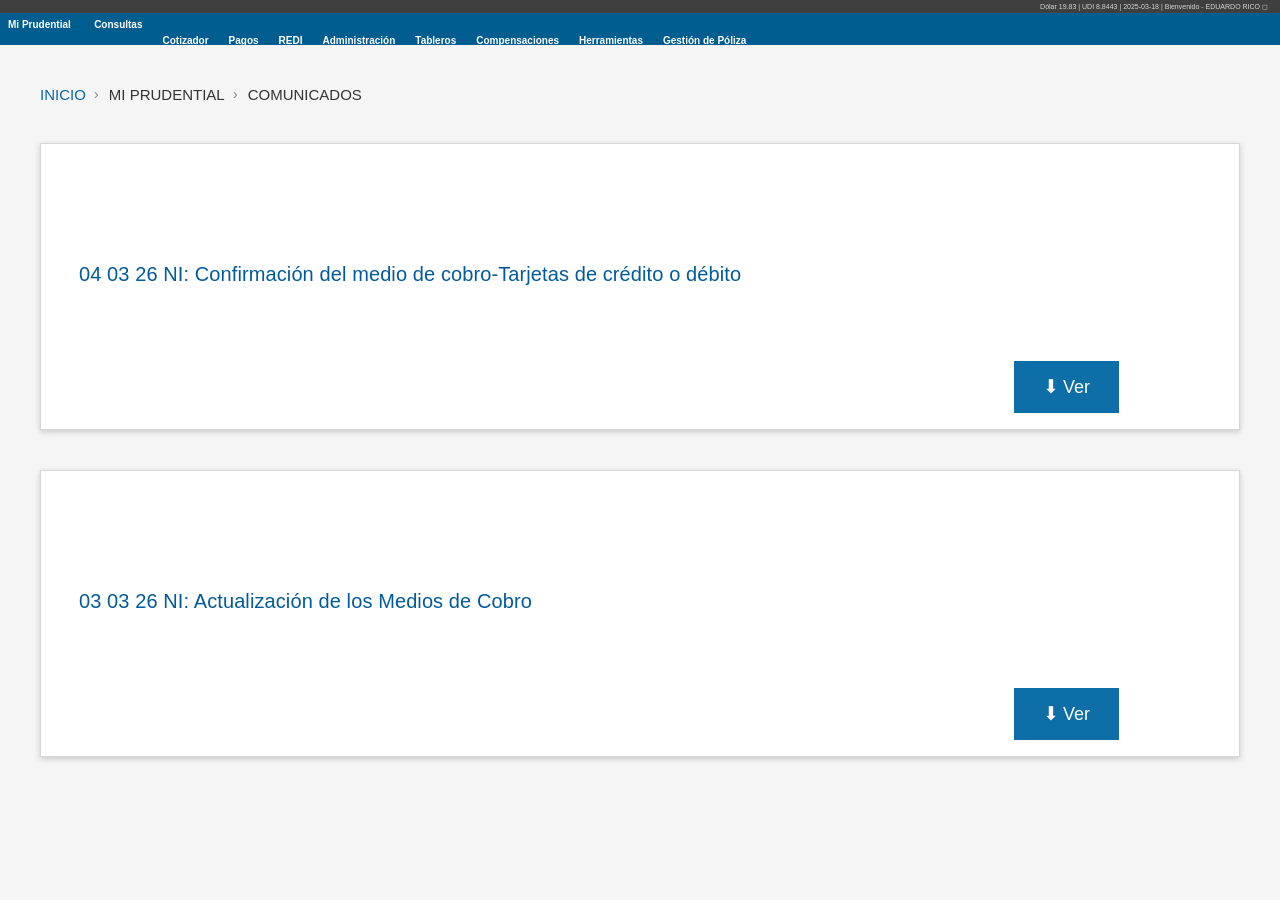
==== comunicados.html @ 7da33858 "Resolve relative URLS" ====
<!DOCTYPE html>
<html lang="es">
<head>
  <meta charset="UTF-8" />
  <meta name="viewport" content="width=device-width, initial-scale=1.0" />
  <link data-testid="favicon" id="favicon" rel="icon" href="https://pbs.twimg.com/profile_images/1348997011517927425/KHp1BMdw_400x400.jpg">
  <title>Comunicados - Prudential</title>
  <link rel="stylesheet" href="./components/navbar.css" />
  <style>
    :root {
      --page-bg: #f5f5f5;
      --crumb-blue: #0c67a6;
      --text-dark: #18344a;
      --card-border: #d8d8d8;
      --card-shadow: 0 2px 6px rgba(0, 0, 0, 0.18);
      --btn-blue: #0d6ea8;
    }

    * {
      box-sizing: border-box;
    }

    html,
    body {
      margin: 0;
      padding: 0;
      width: 100%;
      min-height: 100%;
      font-family: Arial, Helvetica, sans-serif;
      background: #fff;
    }

    body {
      min-height: 100vh;
      overflow-x: hidden;
      color: var(--text-dark);
    }

    .page {
      min-height: 100vh;
      background: var(--page-bg);
    }

    .content {
      width: 100%;
      padding: 41px 77px 40px 71px;
    }

    .breadcrumb {
      margin: 0 0 39px;
      font-size: 15px;
      line-height: 1.2;
      color: #333;
      text-transform: uppercase;
      letter-spacing: 0;
    }

    .breadcrumb a,
    .breadcrumb span {
      text-decoration: none;
      color: #333;
    }

    .breadcrumb a:first-child {
      color: var(--crumb-blue);
    }

    .breadcrumb .sep {
      display: inline-block;
      margin: 0 10px 0 8px;
      color: #8a8a8a;
      transform: translateY(-1px);
    }

    .cards {
      display: flex;
      flex-direction: column;
      gap: 40px;
    }

    .notice-card {
      position: relative;
      min-height: 287px;
      background: #fff;
      border: 1px solid var(--card-border);
      box-shadow: var(--card-shadow);
      padding: 118px 38px 34px 38px;
    }

    .notice-title {
      margin: 0;
      font-size: 20px;
      line-height: 1.25;
      font-weight: 400;
      color: #005b9a;
      letter-spacing: 0.1px;
      max-width: 1100px;
    }

    .notice-action {
      position: absolute;
      right: 235px;
      bottom: 16px;
      width: 105px;
      height: 52px;
      border: none;
      background: var(--btn-blue);
      color: #fff;
      display: inline-flex;
      align-items: center;
      justify-content: center;
      gap: 4px;
      font-size: 18px;
      font-weight: 400;
      cursor: pointer;
      text-decoration: none;
    }

    .notice-action .icon {
      font-size: 19px;
      line-height: 1;
      transform: translateY(-1px);
    }

    @media (max-width: 1400px) {
      .content {
        padding-left: 40px;
        padding-right: 40px;
      }

      .notice-action {
        right: 120px;
      }
    }

    @media (max-width: 1024px) {
      .content {
        padding: 32px 24px;
      }

      .notice-card {
        min-height: 230px;
        padding-top: 90px;
      }

      .notice-title {
        font-size: 18px;
      }

      .notice-action {
        right: 40px;
        width: 92px;
        height: 46px;
        font-size: 17px;
      }
    }

    @media (max-width: 768px) {
      .breadcrumb {
        font-size: 13px;
      }

      .notice-card {
        min-height: 210px;
        padding: 70px 20px 90px;
      }

      .notice-title {
        font-size: 17px;
      }

      .notice-action {
        right: 20px;
        bottom: 20px;
        width: 84px;
        height: 42px;
        font-size: 16px;
      }
    }
  </style>
</head>
<body data-nav="mi-prudential">
  <main class="page">
    <div id="navbar-container"></div>

    <div class="content">
      <div class="breadcrumb">
        <a href="dashboard.html">INICIO</a><span class="sep">›</span><span>MI PRUDENTIAL</span><span class="sep">›</span><span>COMUNICADOS</span>
      </div>

      <section class="cards">
        <article class="notice-card">
          <h2 class="notice-title">04 03 26 NI: Confirmación del medio de cobro-Tarjetas de crédito o débito</h2>
          <a class="notice-action" href="#">
            <span class="icon">⬇</span>
            <span>Ver</span>
          </a>
        </article>

        <article class="notice-card">
          <h2 class="notice-title">03 03 26 NI: Actualización de los Medios de Cobro</h2>
          <a class="notice-action" href="#">
            <span class="icon">⬇</span>
            <span>Ver</span>
          </a>
        </article>
      </section>
    </div>
  </main>

  <script>
    document.addEventListener("DOMContentLoaded", async () => {
      const container = document.getElementById("navbar-container");
      if (!container) return;

      try {
        const response = await fetch("./components/navbar.html");
        const html = await response.text();
        container.innerHTML = html;

        const activeItem = document.body.dataset.nav;
        if (activeItem) {
          const activeNode = container.querySelector(`.nav-item[data-nav="${activeItem}"]`);
          if (activeNode) activeNode.classList.add("active");
        }
      } catch (error) {
        console.error("Error loading navbar:", error);
      }
    });
  </script>
</body>
</html>
---- components/navbar.css ----
:root {
  --brand-blue: #005d8f;
  --nav-dark: #3f3f3f;
}

.utility-bar {
  height: 13px;
  background: var(--nav-dark);
  color: #d8d8d8;
  font-size: 7px;
  line-height: 13px;
  text-align: right;
  padding: 0 12px;
  white-space: nowrap;
  overflow: hidden;
}

.main-nav {
  height: 32px;
  background: var(--brand-blue);
  display: flex;
  align-items: center;
  padding: 0 9px 0 8px;
  color: #fff;
  overflow: hidden;
}

.main-nav .logo {
  width: 100px;
  flex: 0 0 auto;
  margin-right: 14px;
  display: block;
}

.nav-links {
  display: flex;
  align-items: center;
  gap: 20px;
  font-size: 10px;
  font-weight: 700;
  white-space: nowrap;
  line-height: 1;
}

.nav-links a {
  color: #fff;
  text-decoration: none;
  display: inline-flex;
  align-items: center;
  height: 32px;
}

.nav-links a:hover {
  opacity: 0.9;
}

.nav-links a.active {
  color: #ffffff;
  text-shadow: 0 0 0.01px #fff;
}

@media (max-width: 1024px) {
  .nav-links {
    gap: 12px;
    font-size: 9px;
  }
}

@media (max-width: 768px) {
  .main-nav {
    height: auto;
    flex-wrap: wrap;
    gap: 8px;
    padding: 10px;
  }

  .nav-links {
    flex-wrap: wrap;
    gap: 10px;
  }

  .nav-links a {
    height: auto;
  }
}
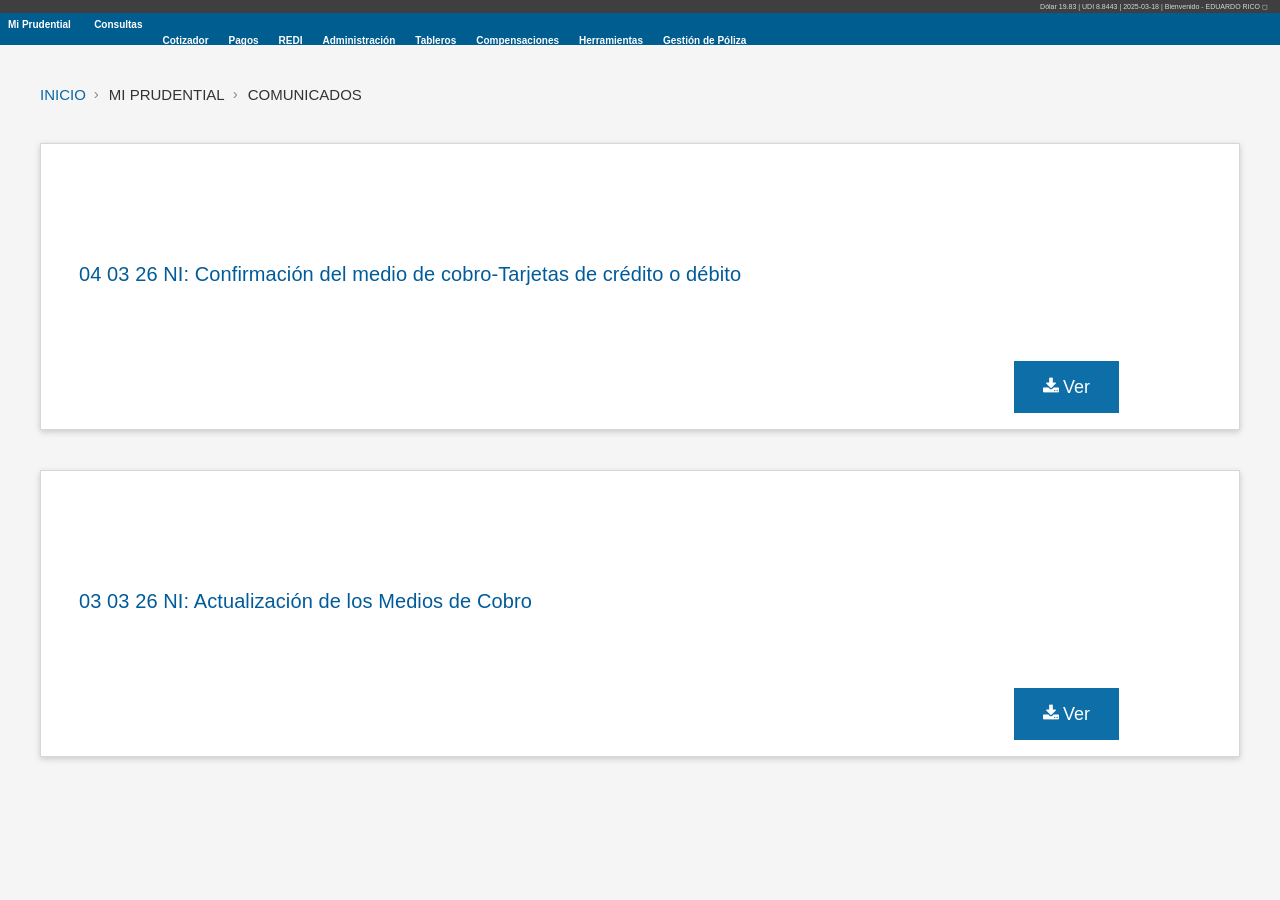
==== commit 6f0bdcca: "Add icon" ====
--- a/comunicados.html
+++ b/comunicados.html
@@ -122,6 +122,11 @@
       transform: translateY(-1px);
     }
 
+     .notice-action img {
+        width: 16px;
+        filter: invert();
+      }
+
     @media (max-width: 1400px) {
       .content {
         padding-left: 40px;
@@ -176,6 +181,8 @@
         height: 42px;
         font-size: 16px;
       }
+
+     
     }
   </style>
 </head>
@@ -192,7 +199,7 @@
         <article class="notice-card">
           <h2 class="notice-title">04 03 26 NI: Confirmación del medio de cobro-Tarjetas de crédito o débito</h2>
           <a class="notice-action" href="#">
-            <span class="icon">⬇</span>
+            <span class="icon"><img src="./assets/download-to-storage-drive.png" alt=""></span>
             <span>Ver</span>
           </a>
         </article>
@@ -200,7 +207,7 @@
         <article class="notice-card">
           <h2 class="notice-title">03 03 26 NI: Actualización de los Medios de Cobro</h2>
           <a class="notice-action" href="#">
-            <span class="icon">⬇</span>
+            <span class="icon"><img src="./assets/download-to-storage-drive.png" alt=""></span>
             <span>Ver</span>
           </a>
         </article>
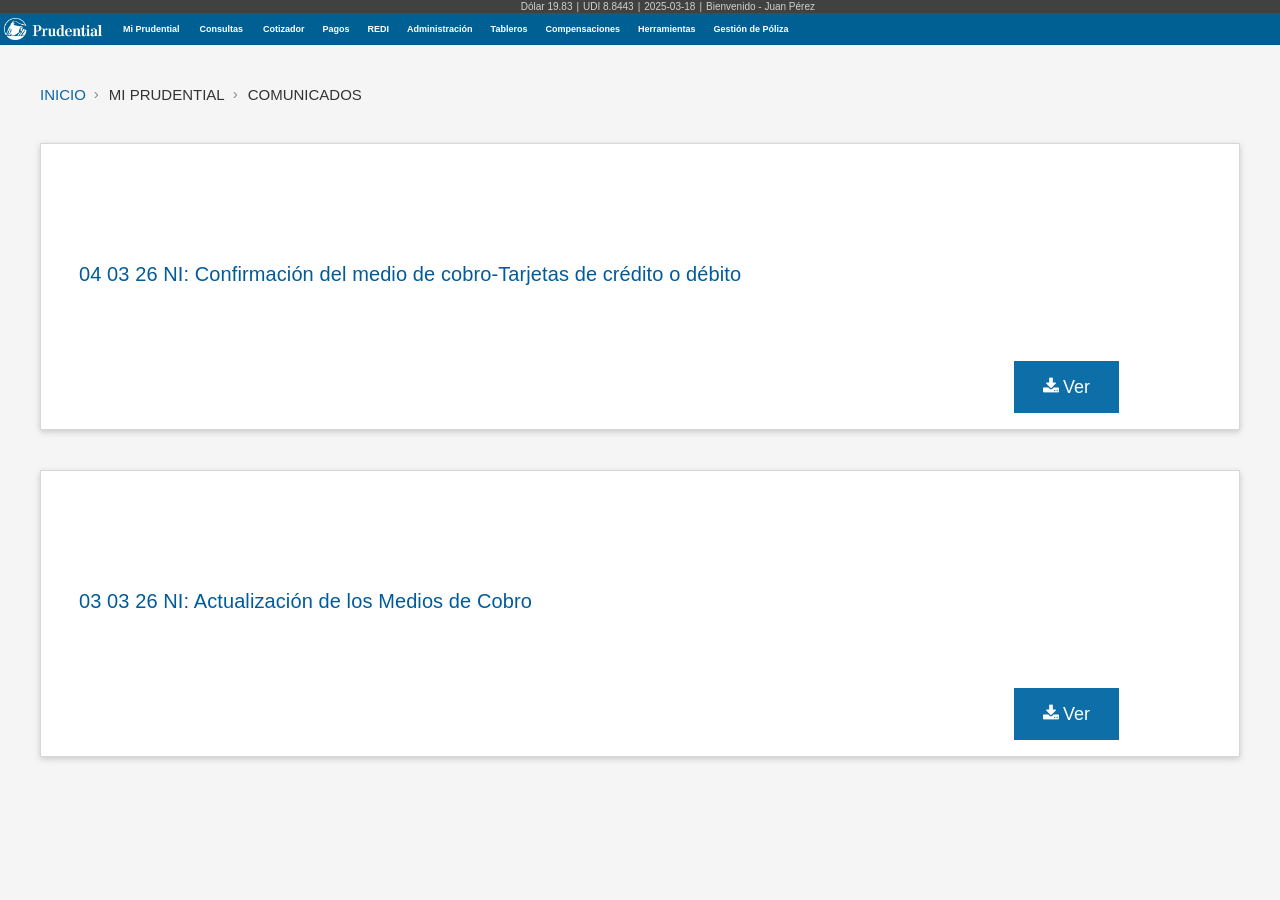
==== commit c528f0b4: "Update mobile menu" ====
--- a/comunicados.html
+++ b/comunicados.html
@@ -235,5 +235,39 @@
       }
     });
   </script>
+
+  <script>
+  document.addEventListener("DOMContentLoaded", () => {
+    const mainNav = document.querySelector(".main-nav");
+    const toggle = document.querySelector(".nav-toggle");
+    const dropdownParents = document.querySelectorAll(".nav-item.has-dropdown");
+
+    if (toggle && mainNav) {
+      toggle.addEventListener("click", () => {
+        const isOpen = mainNav.classList.toggle("menu-open");
+        toggle.setAttribute("aria-expanded", isOpen ? "true" : "false");
+      });
+    }
+
+    dropdownParents.forEach((item) => {
+      const link = item.querySelector(".nav-link");
+
+      link.addEventListener("click", (e) => {
+        if (window.innerWidth <= 1100) {
+          e.preventDefault();
+          item.classList.toggle("open");
+        }
+      });
+    });
+
+    window.addEventListener("resize", () => {
+      if (window.innerWidth > 1100) {
+        mainNav?.classList.remove("menu-open");
+        dropdownParents.forEach((item) => item.classList.remove("open"));
+        toggle?.setAttribute("aria-expanded", "false");
+      }
+    });
+  });
+</script>
 </body>
 </html>
--- a/components/navbar.css
+++ b/components/navbar.css
@@ -1,85 +1,335 @@
 :root {
-  --brand-blue: #005d8f;
-  --nav-dark: #3f3f3f;
+  --brand-blue: #005f93;
+  --brand-blue-dark: #004f7b;
+  --utility-dark: #414141;
+  --utility-text: #d1d1d1;
+  --nav-text: #ffffff;
+  --dropdown-bg: #ffffff;
+  --dropdown-border: #d7d7d7;
+  --dropdown-text: #1f1f1f;
+  --dropdown-hover: #f3f6f8;
+}
+
+* {
+  box-sizing: border-box;
 }
 
 .utility-bar {
+  width: 100%;
   height: 13px;
-  background: var(--nav-dark);
-  color: #d8d8d8;
+  background: var(--utility-dark);
+  color: var(--utility-text);
+  font-family: Arial, Helvetica, sans-serif;
+  font-size: 10px;
+  line-height: 13px;
+  overflow: hidden;
+}
+
+.utility-bar__inner {
+  max-width: 1920px;
+  height: 13px;
+  margin: 0 auto;
+  display: flex;
+  align-items: center;
+  justify-content: flex-end;
+  gap: 4px;
+  padding: 0 35% 0 8px;
+  white-space: nowrap;
+}
+
+.utility-icon {
+  display: inline-flex;
+  align-items: center;
+  justify-content: center;
+  width: 10px;
+  height: 10px;
+  margin-left: 3px;
   font-size: 7px;
-  line-height: 13px;
-  text-align: right;
-  padding: 0 12px;
-  white-space: nowrap;
-  overflow: hidden;
+  line-height: 1;
+  color: #ffffff;
+}
+
+.utility-icon img {
+  width: 12px;
+  filter: invert();
 }
 
 .main-nav {
+  width: 100%;
   height: 32px;
   background: var(--brand-blue);
+  border-bottom: 1px solid rgba(0, 0, 0, 0.08);
+  position: relative;
+  z-index: 50;
+}
+
+.main-nav__inner {
+  max-width: 1920px;
+  height: 32px;
+  margin: 0 auto;
   display: flex;
   align-items: center;
-  padding: 0 9px 0 8px;
-  color: #fff;
-  overflow: hidden;
-}
-
-.main-nav .logo {
-  width: 100px;
+  padding: 0 8px 0 4px;
+  overflow: visible;
+  position: relative;
+}
+
+.brand {
+  display: inline-flex;
+  align-items: center;
   flex: 0 0 auto;
-  margin-right: 14px;
+  margin-right: 16px;
+  text-decoration: none;
+}
+
+.logo {
+  width: 105px;
+  height: auto;
   display: block;
 }
 
 .nav-links {
   display: flex;
-  align-items: center;
-  gap: 20px;
+  align-items: stretch;
+  gap: 0;
+  height: 32px;
+  white-space: nowrap;
+}
+
+.nav-item {
+  position: relative;
+  height: 32px;
+  display: flex;
+  align-items: stretch;
+  flex: 0 0 auto;
+}
+
+.nav-link {
+  height: 32px;
+  display: inline-flex;
+  align-items: center;
+  padding: 0 11px;
+  color: var(--nav-text);
+  text-decoration: none;
+  font-family: Arial, Helvetica, sans-serif;
   font-size: 10px;
+  line-height: 1;
   font-weight: 700;
-  white-space: nowrap;
-  line-height: 1;
-}
-
-.nav-links a {
-  color: #fff;
+  letter-spacing: 0;
+  transition: background-color 0.15s ease;
+}
+
+.nav-link:hover {
+  background: rgba(255, 255, 255, 0.06);
+}
+
+.nav-item.active > .nav-link,
+.nav-link.active {
+  color: #ffffff;
+}
+
+.nav-item.has-dropdown > .nav-link {
+  padding-right: 11px;
+}
+
+.dropdown-menu {
+  position: absolute;
+  top: 32px;
+  left: 0;
+  min-width: 138px;
+  background: var(--dropdown-bg);
+  border: 1px solid var(--dropdown-border);
+  border-top: none;
+  box-shadow: 0 4px 10px rgba(0, 0, 0, 0.12);
+  display: none;
+  z-index: 200;
+}
+
+.dropdown-menu a {
+  display: block;
+  padding: 9px 12px;
+  color: var(--dropdown-text);
   text-decoration: none;
-  display: inline-flex;
-  align-items: center;
-  height: 32px;
-}
-
-.nav-links a:hover {
-  opacity: 0.9;
-}
-
-.nav-links a.active {
-  color: #ffffff;
-  text-shadow: 0 0 0.01px #fff;
-}
-
-@media (max-width: 1024px) {
+  font-family: Arial, Helvetica, sans-serif;
+  font-size: 11px;
+  line-height: 1.2;
+  font-weight: 400;
+}
+
+.dropdown-menu a:hover {
+  background: var(--dropdown-hover);
+}
+
+.nav-item.has-dropdown:hover .dropdown-menu {
+  display: block;
+}
+
+.nav-toggle {
+  display: none;
+  margin-left: auto;
+  width: 42px;
+  height: 32px;
+  border: none;
+  background: transparent;
+  padding: 0;
+  cursor: pointer;
+  align-items: center;
+  justify-content: center;
+  flex-direction: column;
+  gap: 4px;
+}
+
+.nav-toggle span {
+  display: block;
+  width: 20px;
+  height: 2px;
+  background: #fff;
+  border-radius: 2px;
+  transition: transform 0.2s ease, opacity 0.2s ease;
+}
+
+@media (max-width: 1400px) {
+  .nav-link {
+    padding: 0 9px;
+    font-size: 9px;
+  }
+
+  .brand {
+    margin-right: 12px;
+  }
+
+  .logo {
+    width: 98px;
+  }
+}
+
+/* MOBILE MENU */
+@media (max-width: 1100px) {
+  .utility-bar {
+    height: auto;
+    min-height: 28px;
+    padding: 4px 0;
+    font-size: 9px;
+    line-height: 1.2;
+  }
+
+  .utility-bar__inner {
+    height: auto;
+    justify-content: flex-start;
+    flex-wrap: wrap;
+    gap: 4px 6px;
+    padding: 0 12px;
+    white-space: normal;
+  }
+
+  .main-nav {
+    height: 56px;
+  }
+
+  .main-nav__inner {
+    height: 56px;
+    padding: 0 12px;
+    align-items: center;
+  }
+
+  .brand {
+    margin-right: 0;
+  }
+
+  .logo {
+    width: 122px;
+  }
+
+  .nav-toggle {
+    display: inline-flex;
+  }
+
   .nav-links {
-    gap: 12px;
-    font-size: 9px;
-  }
-}
-
-@media (max-width: 768px) {
-  .main-nav {
-    height: auto;
-    flex-wrap: wrap;
-    gap: 8px;
-    padding: 10px;
-  }
-
-  .nav-links {
-    flex-wrap: wrap;
-    gap: 10px;
-  }
-
-  .nav-links a {
-    height: auto;
+    position: absolute;
+    top: 56px;
+    left: 0;
+    right: 0;
+    height: auto;
+    display: none;
+    flex-direction: column;
+    align-items: stretch;
+    gap: 0;
+    white-space: normal;
+    background: var(--brand-blue);
+    border-top: 1px solid rgba(255, 255, 255, 0.08);
+    box-shadow: 0 8px 18px rgba(0, 0, 0, 0.18);
+    padding: 8px 0 12px;
+  }
+
+  .main-nav.menu-open .nav-links {
+    display: flex;
+  }
+
+  .nav-item {
+    width: 100%;
+    height: auto;
+    display: block;
+  }
+
+  .nav-link {
+    width: 100%;
+    height: auto;
+    min-height: 44px;
+    padding: 12px 16px;
+    display: flex;
+    align-items: center;
+    justify-content: flex-start;
+    font-size: 14px;
+    line-height: 1.2;
+    border-bottom: 1px solid rgba(255, 255, 255, 0.06);
+  }
+
+  .nav-item.has-dropdown > .nav-link {
+    padding-right: 16px;
+  }
+
+  .dropdown-menu {
+    position: static;
+    display: none;
+    min-width: 100%;
+    border: none;
+    box-shadow: none;
+    background: rgba(255, 255, 255, 0.08);
+  }
+
+  .dropdown-menu a {
+    color: #fff;
+    font-size: 13px;
+    padding: 12px 16px 12px 30px;
+    border-bottom: 1px solid rgba(255, 255, 255, 0.05);
+  }
+
+  .dropdown-menu a:hover {
+    background: rgba(255, 255, 255, 0.08);
+  }
+
+  .nav-item.has-dropdown:hover .dropdown-menu {
+    display: none;
+  }
+
+  .nav-item.has-dropdown.open .dropdown-menu {
+    display: block;
+  }
+
+  .nav-item.active > .nav-link,
+  .nav-link.active {
+    background: rgba(255, 255, 255, 0.08);
+  }
+
+  .main-nav.menu-open .nav-toggle span:nth-child(1) {
+    transform: translateY(6px) rotate(45deg);
+  }
+
+  .main-nav.menu-open .nav-toggle span:nth-child(2) {
+    opacity: 0;
+  }
+
+  .main-nav.menu-open .nav-toggle span:nth-child(3) {
+    transform: translateY(-6px) rotate(-45deg);
   }
 }
